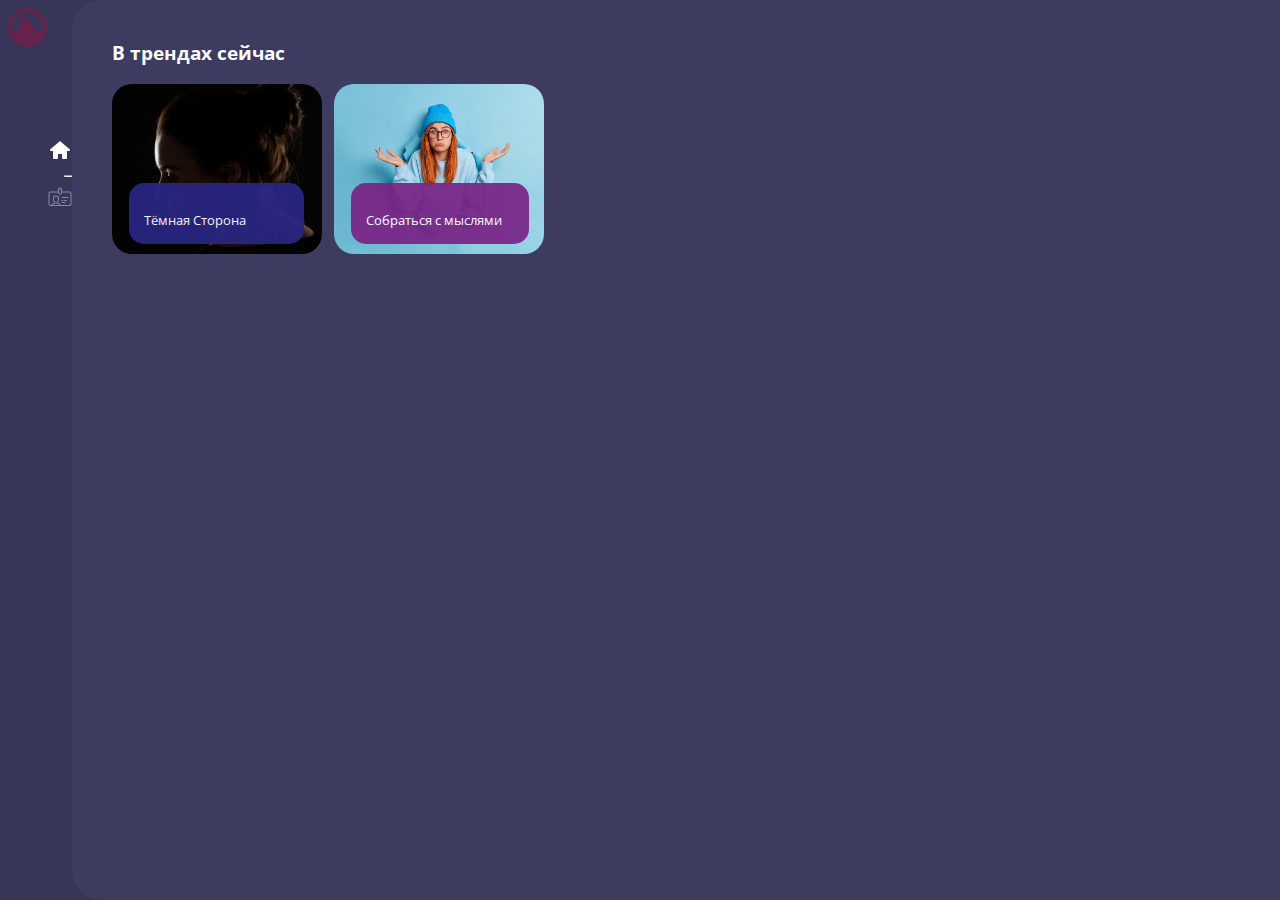
==== index.html @ 869f5dfe "Add files via upload" ====
<!DOCTYPE html>
<html lang="ru">

<head>
    <meta charset="UTF-8">
    <meta http-equiv="X-UA-Compatible" content="IE=edge">
    <meta name="viewport" content="width=device-width, initial-scale=1.0">
    <title>Главная</title>
    <link href="https://cdn.jsdelivr.net/npm/bootstrap@5.3.0-alpha1/dist/css/bootstrap.min.css" rel="stylesheet"
        integrity="sha384-GLhlTQ8iRABdZLl6O3oVMWSktQOp6b7In1Zl3/Jr59b6EGGoI1aFkw7cmDA6j6gD" crossorigin="anonymous">
    <link rel="stylesheet" href="https://cdnjs.cloudflare.com/ajax/libs/animate.css/4.1.1/animate.min.css" />
    <link rel="stylesheet" href="css/index.css">
    <link rel="shortcut icon" href="favicon.ico" type="image/x-icon">
</head>

<body>
    <header class="d-flex flex-column flex-shrink-0" style="width: 72px;">
        <a href="/" class="d-block p-3 link-dark text-decoration-none" data-bs-toggle="tooltip">
            <img src="assets/audio.png" class="bi pe-none" width="39" height="39">
        </a>
        <ul class="nav nav-flush flex-column mb-auto text-center">
            <li class="nav-item">
                <a href="#" class="nav-link active py-3 rounded-0" aria-current="page" data-bs-toggle="tooltip">
                    <img src="assets/home.png" class="bi pe-none" width="24" height="24" role="img">
                </a>
            </li>
            <hr>
            <li class="end">
                <a href="#" class="nav-link py-3 rounded-0" data-bs-toggle="tooltip">
                    <img src="assets/profile-no.png" class="bi pe-none" width="24" height="24" role="img">
                </a>
            </li>
    </header>
    <main class="container">
        <div class="playlist animate__animated animate__slideInRight">
            <h3>В трендах сейчас</h4>
                <div class="main animate__animated animate__zoomIn">
                    <a href="#" class="img-text-1">
                        <img src="assets/dark.jpg" class="card-img-top">
                        <div class="overlay-1">
                            <p>Тёмная Сторона</p>
                        </div>
                    </a>
                    <a href="#" class="img-text-2">
                        <img src="assets/contagion.jpg" class="card-img-top">
                        <div class="overlay-2">
                            <p>Собраться с мыслями</p>
                        </div>
                    </a>
                </div>
        </div>
        </div>
    </main>
    <script src="https://cdn.jsdelivr.net/npm/bootstrap@5.3.0-alpha1/dist/js/bootstrap.bundle.min.js"
        integrity="sha384-w76AqPfDkMBDXo30jS1Sgez6pr3x5MlQ1ZAGC+nuZB+EYdgRZgiwxhTBTkF7CXvN"
        crossorigin="anonymous"></script>
</body>

</html>
---- css/index.css ----
@import url('https://fonts.googleapis.com/css2?family=Open+Sans&display=swap');

* {
    font-family: 'Open Sans', sans-serif;
    overflow: hidden;
}

body {
    min-height: 100vh;
    min-height: -webkit-fill-available;
    background: #373658;
}

header {
    height: 100vh;
    height: -webkit-fill-available;
    max-height: 100vh;
    overflow-x: auto;
    overflow-y: hidden;
    background: #373658;
}

.nav-item {
    margin-top: 70px;
}

.end {
    margin-bottom: 70px;
}

hr {
    background: #434264;
    width: 40px;
    margin-left: 16px;
}

.playlist {
    position: absolute;
    height: 100%;
    background: #3D3B60;
    left: 72px;
    top: 0;
    right: 0;
    border-radius: 30px 0 0 30px;
    color: white;
}

.main {
    margin-top: 15px;
    margin-left: 40px;
    display: flex;
}

.link-dark {
    margin-top: 30px;
}

.card-img-top {
    max-width: 210px;
    max-height: 170px;
    border-radius: 20px;
}

.overlay-1 {
    position: absolute;
    background: #282682;
    padding: 15px 58px 15px 15px;
    border-radius: 15px;
    bottom: 15px;
    left: 17px;
    opacity: .94;
}

.img-text-1 {
    position: relative;
    max-width: 210px;
    margin-right: 12px;
    cursor: pointer;
}

.img-text-2 {
    position: relative;
    max-width: 210px;
}

p {
    margin-bottom: 0;
    font-size: 13px;
    color: white;
}

h3 {
    margin-top: 40px;
    margin-left: 40px;
}

.overlay-2 {
    position: absolute;
    background: #792787;
    padding: 15px 27px 15px 15px;
    border-radius: 15px;
    bottom: 15px;
    left: 17px;
    opacity: .94;
}
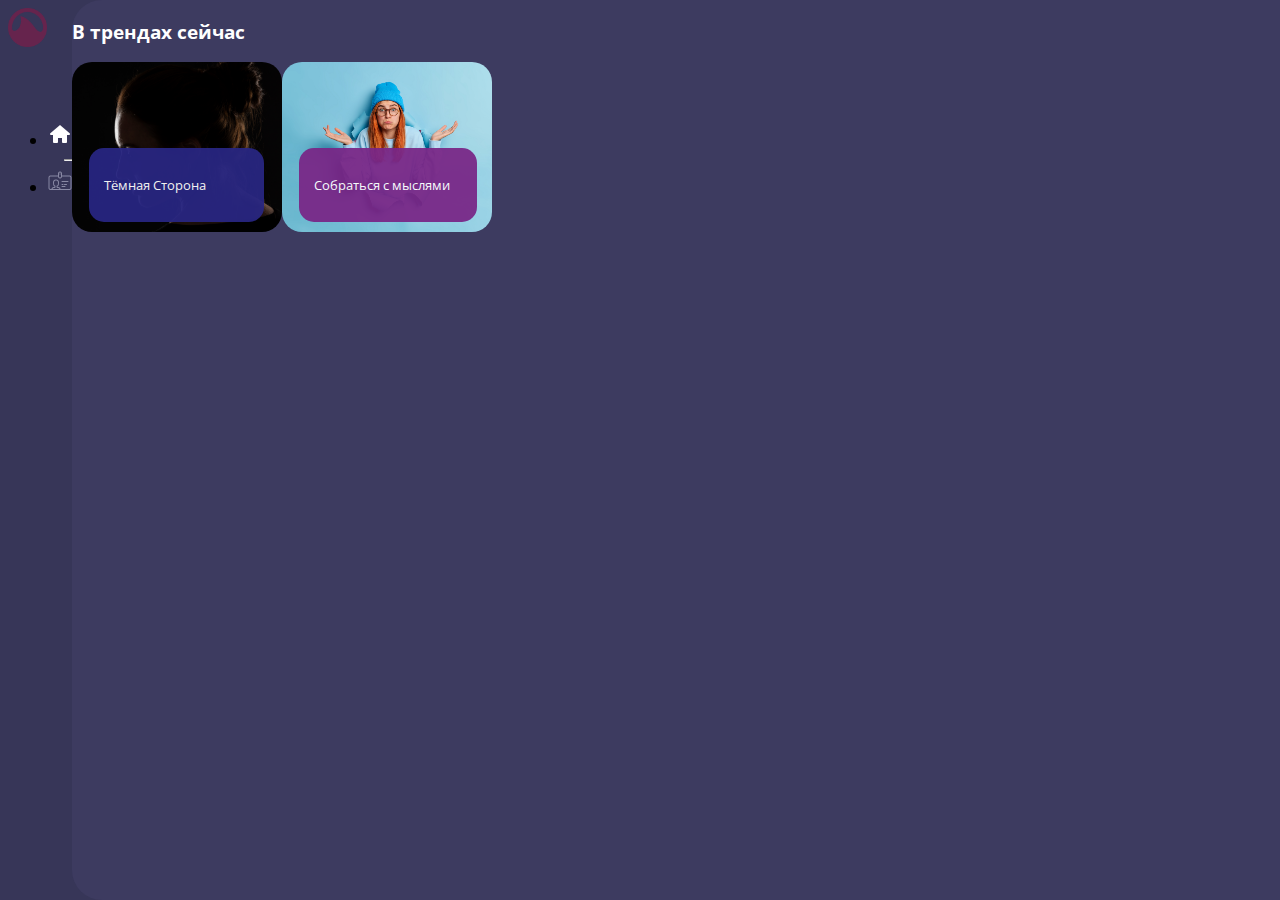
==== commit bf3080b9: "Add files via upload" ====
--- a/index.html
+++ b/index.html
@@ -15,7 +15,7 @@
 
 <body>
     <header class="d-flex flex-column flex-shrink-0" style="width: 72px;">
-        <a href="/" class="d-block p-3 link-dark text-decoration-none" data-bs-toggle="tooltip">
+        <a href="/music" class="d-block p-3 link-dark text-decoration-none" data-bs-toggle="tooltip">
             <img src="assets/audio.png" class="bi pe-none" width="39" height="39">
         </a>
         <ul class="nav nav-flush flex-column mb-auto text-center">
@@ -31,23 +31,26 @@
                 </a>
             </li>
     </header>
-    <main class="container">
-        <div class="playlist animate__animated animate__slideInRight">
-            <h3>В трендах сейчас</h4>
-                <div class="main animate__animated animate__zoomIn">
-                    <a href="#" class="img-text-1">
-                        <img src="assets/dark.jpg" class="card-img-top">
-                        <div class="overlay-1">
-                            <p>Тёмная Сторона</p>
+    <main>
+        <div class="playlist">
+            <h3 class="my-4 ms-5">В трендах сейчас</h3>
+            <div class="albums ms-5">
+                <div class="f">
+                    <div class="img-text animate__animated animate__zoomIn me-3">
+                        <img src="assets/dark.jpg" class="img">
+                        <div class="body-1">
+                            <p class="card-text">Тёмная Сторона</p>
                         </div>
-                    </a>
-                    <a href="#" class="img-text-2">
-                        <img src="assets/contagion.jpg" class="card-img-top">
-                        <div class="overlay-2">
-                            <p>Собраться с мыслями</p>
+                    </div>
+                    <div href="#" class="img-text animate__animated animate__zoomIn">
+                        <img src="assets/contagion.jpg" class="img">
+                        <div class="body-2">
+                            <p class="card-text">Собраться с мыслями</p>
                         </div>
-                    </a>
+                    </div>
                 </div>
+
+            </div>
         </div>
         </div>
     </main>
--- a/css/index.css
+++ b/css/index.css
@@ -2,21 +2,13 @@
 
 * {
     font-family: 'Open Sans', sans-serif;
-    overflow: hidden;
 }
 
 body {
-    min-height: 100vh;
-    min-height: -webkit-fill-available;
     background: #373658;
 }
 
 header {
-    height: 100vh;
-    height: -webkit-fill-available;
-    max-height: 100vh;
-    overflow-x: auto;
-    overflow-y: hidden;
     background: #373658;
 }
 
@@ -36,6 +28,7 @@
 
 .playlist {
     position: absolute;
+    width: 96.3%;
     height: 100%;
     background: #3D3B60;
     left: 72px;
@@ -45,23 +38,17 @@
     color: white;
 }
 
-.main {
-    margin-top: 15px;
-    margin-left: 40px;
-    display: flex;
-}
-
 .link-dark {
     margin-top: 30px;
 }
 
-.card-img-top {
+.img {
     max-width: 210px;
     max-height: 170px;
     border-radius: 20px;
 }
 
-.overlay-1 {
+.body-1 {
     position: absolute;
     background: #282682;
     padding: 15px 58px 15px 15px;
@@ -71,30 +58,17 @@
     opacity: .94;
 }
 
-.img-text-1 {
-    position: relative;
-    max-width: 210px;
-    margin-right: 12px;
-    cursor: pointer;
-}
-
-.img-text-2 {
+.img-text {
     position: relative;
     max-width: 210px;
 }
 
 p {
-    margin-bottom: 0;
     font-size: 13px;
     color: white;
 }
 
-h3 {
-    margin-top: 40px;
-    margin-left: 40px;
-}
-
-.overlay-2 {
+.body-2 {
     position: absolute;
     background: #792787;
     padding: 15px 27px 15px 15px;
@@ -102,4 +76,13 @@
     bottom: 15px;
     left: 17px;
     opacity: .94;
+}
+
+.albums {
+    overflow-x: auto;
+    min-width: 1000px;
+}
+
+.f {
+    display: flex;
 }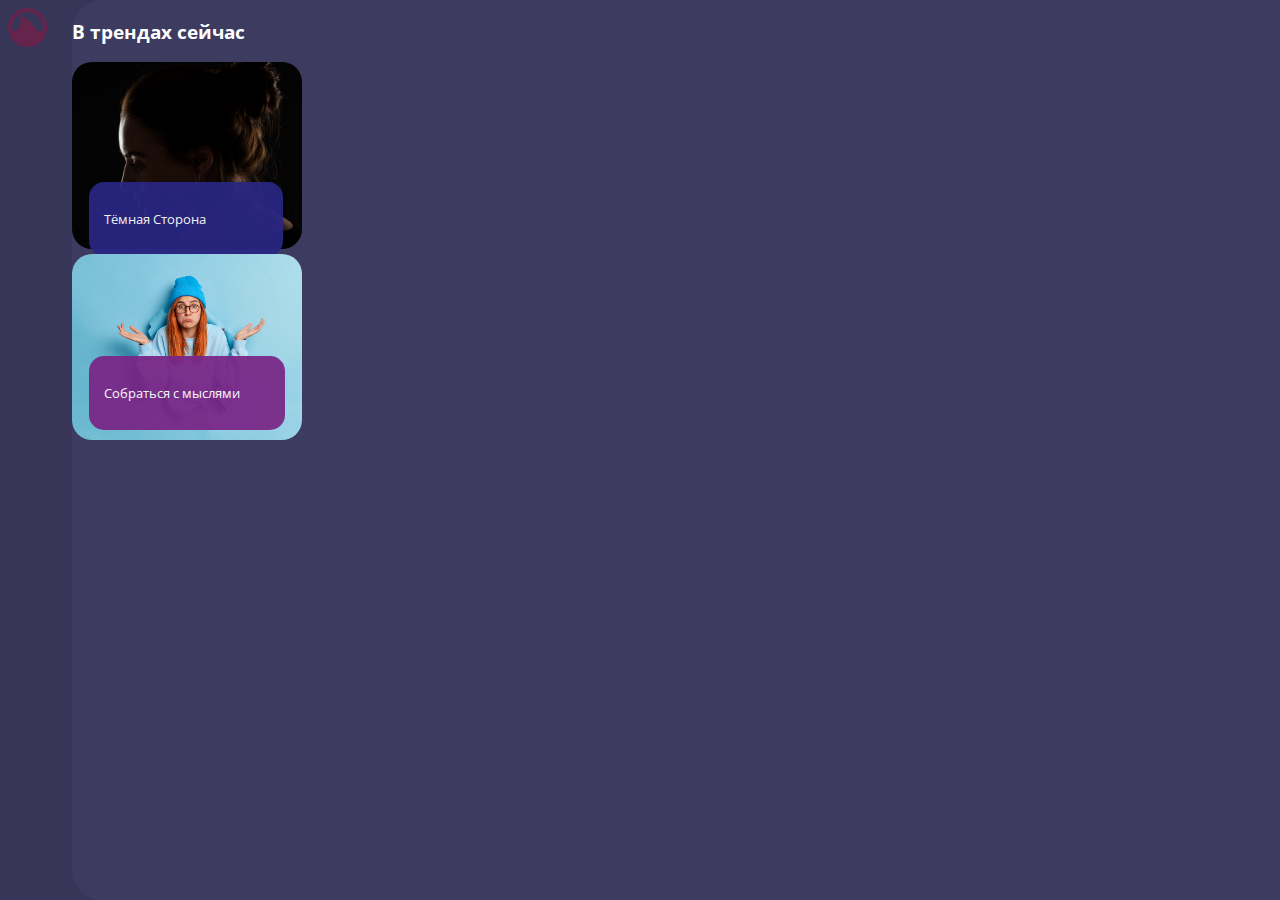
==== commit 731a8bd6: "Add files via upload" ====
--- a/index.html
+++ b/index.html
@@ -15,41 +15,30 @@
 
 <body>
     <header class="d-flex flex-column flex-shrink-0" style="width: 72px;">
-        <a href="/music" class="d-block p-3 link-dark text-decoration-none" data-bs-toggle="tooltip">
+        <a href="music" class="d-block p-3 link-dark text-decoration-none animate__animated animate__slideInRight" data-bs-toggle="tooltip">
             <img src="assets/audio.png" class="bi pe-none" width="39" height="39">
         </a>
-        <ul class="nav nav-flush flex-column mb-auto text-center">
-            <li class="nav-item">
-                <a href="#" class="nav-link active py-3 rounded-0" aria-current="page" data-bs-toggle="tooltip">
-                    <img src="assets/home.png" class="bi pe-none" width="24" height="24" role="img">
-                </a>
-            </li>
-            <hr>
-            <li class="end">
-                <a href="#" class="nav-link py-3 rounded-0" data-bs-toggle="tooltip">
-                    <img src="assets/profile-no.png" class="bi pe-none" width="24" height="24" role="img">
-                </a>
-            </li>
     </header>
-    <main>
-        <div class="playlist">
-            <h3 class="my-4 ms-5">В трендах сейчас</h3>
-            <div class="albums ms-5">
-                <div class="f">
-                    <div class="img-text animate__animated animate__zoomIn me-3">
+    <main class=" animate__animated animate__slideInRight">
+        <h3 class="my-4 ms-5">В трендах сейчас</h3>
+        <div class="albums ms-5">
+            <div class="d-flex">
+                <a href="album.html" class="me-3">
+                    <div class="img-text animate__animated animate__zoomIn">
                         <img src="assets/dark.jpg" class="img">
                         <div class="body-1">
                             <p class="card-text">Тёмная Сторона</p>
                         </div>
                     </div>
-                    <div href="#" class="img-text animate__animated animate__zoomIn">
+                </a>
+                <a href="album.html">
+                    <div class="img-text animate__animated animate__zoomIn">
                         <img src="assets/contagion.jpg" class="img">
                         <div class="body-2">
                             <p class="card-text">Собраться с мыслями</p>
                         </div>
                     </div>
-                </div>
-
+                </a>
             </div>
         </div>
         </div>
--- a/css/index.css
+++ b/css/index.css
@@ -8,27 +8,9 @@
     background: #373658;
 }
 
-header {
-    background: #373658;
-}
-
-.nav-item {
-    margin-top: 70px;
-}
-
-.end {
-    margin-bottom: 70px;
-}
-
-hr {
-    background: #434264;
-    width: 40px;
-    margin-left: 16px;
-}
-
-.playlist {
+main {
     position: absolute;
-    width: 96.3%;
+    
     height: 100%;
     background: #3D3B60;
     left: 72px;
@@ -38,29 +20,25 @@
     color: white;
 }
 
-.link-dark {
-    margin-top: 30px;
-}
-
 .img {
-    max-width: 210px;
-    max-height: 170px;
+    max-width: 230px;
+    max-height: 190px;
     border-radius: 20px;
 }
 
 .body-1 {
     position: absolute;
     background: #282682;
-    padding: 15px 58px 15px 15px;
+    padding: 15px 77px 15px 15px;
     border-radius: 15px;
-    bottom: 15px;
+    top: 120px;
     left: 17px;
     opacity: .94;
 }
 
 .img-text {
     position: relative;
-    max-width: 210px;
+    max-width: 230px;
 }
 
 p {
@@ -71,7 +49,7 @@
 .body-2 {
     position: absolute;
     background: #792787;
-    padding: 15px 27px 15px 15px;
+    padding: 15px 45px 15px 15px;
     border-radius: 15px;
     bottom: 15px;
     left: 17px;
@@ -80,9 +58,48 @@
 
 .albums {
     overflow-x: auto;
-    min-width: 1000px;
 }
 
-.f {
-    display: flex;
+span.me-3 {
+    color: grey;
+}
+
+li img {
+    border-radius: 15px;
+}
+
+div .d-flex {
+    align-items: center;
+}
+
+.text-secondary {
+    font-size: 12px;
+}
+
+.time {
+    font-size: 13px;
+}
+
+.text {
+    width: 178px;
+}
+
+.row {
+    margin-left: -1px;
+    padding: 0;
+}
+
+@media (max-width: 425px) {
+    .ms-auto {
+        visibility: hidden;
+    }
+    .list {
+        margin-top: 10px;
+    }
+}
+
+@media (max-height: 740px) {
+    main {
+        height: auto;
+    }
 }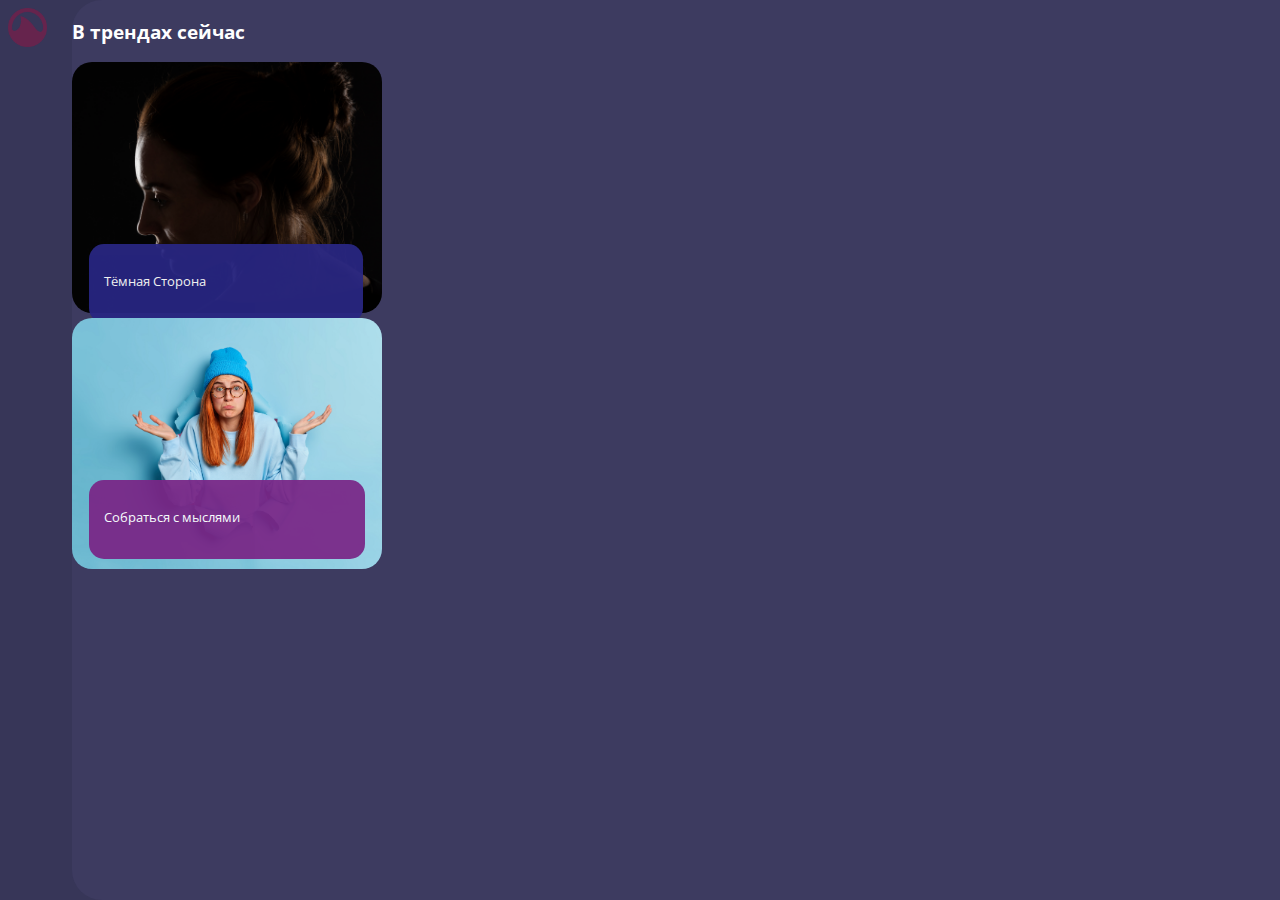
==== commit 05f5e2b6: "Add files via upload" ====
--- a/index.html
+++ b/index.html
@@ -15,13 +15,13 @@
 
 <body>
     <header class="d-flex flex-column flex-shrink-0" style="width: 72px;">
-        <a href="music" class="d-block p-3 link-dark text-decoration-none animate__animated animate__slideInRight" data-bs-toggle="tooltip">
+        <a href="/music" class="d-block p-3 link-dark text-decoration-none" data-bs-toggle="tooltip">
             <img src="assets/audio.png" class="bi pe-none" width="39" height="39">
         </a>
     </header>
-    <main class=" animate__animated animate__slideInRight">
-        <h3 class="my-4 ms-5">В трендах сейчас</h3>
-        <div class="albums ms-5">
+    <main class="animate__animated animate__slideInRight">
+        <h3 class="my-4 ms-4">В трендах сейчас</h3>
+        <div class="albums ms-4">
             <div class="d-flex">
                 <a href="album.html" class="me-3">
                     <div class="img-text animate__animated animate__zoomIn">
@@ -31,7 +31,7 @@
                         </div>
                     </div>
                 </a>
-                <a href="album.html">
+                <a href="album.html" class="pe-4">
                     <div class="img-text animate__animated animate__zoomIn">
                         <img src="assets/contagion.jpg" class="img">
                         <div class="body-2">
--- a/css/index.css
+++ b/css/index.css
@@ -10,7 +10,6 @@
 
 main {
     position: absolute;
-    
     height: 100%;
     background: #3D3B60;
     left: 72px;
@@ -21,24 +20,24 @@
 }
 
 .img {
-    max-width: 230px;
-    max-height: 190px;
+    max-width: 310px;
+    max-height: 270px;
     border-radius: 20px;
 }
 
 .body-1 {
     position: absolute;
     background: #282682;
-    padding: 15px 77px 15px 15px;
+    padding: 15px 157px 20px 15px;
     border-radius: 15px;
-    top: 120px;
+    top: 182px;
     left: 17px;
     opacity: .94;
 }
 
 .img-text {
     position: relative;
-    max-width: 230px;
+    max-width: 310px;
 }
 
 p {
@@ -49,7 +48,7 @@
 .body-2 {
     position: absolute;
     background: #792787;
-    padding: 15px 45px 15px 15px;
+    padding: 15px 125px 20px 15px;
     border-radius: 15px;
     bottom: 15px;
     left: 17px;
@@ -73,7 +72,7 @@
 }
 
 .text-secondary {
-    font-size: 12px;
+    font-size: 9px;
 }
 
 .time {
@@ -90,16 +89,21 @@
 }
 
 @media (max-width: 425px) {
-    .ms-auto {
-        visibility: hidden;
-    }
     .list {
         margin-top: 10px;
     }
+    header {
+        visibility: hidden;
+        width: 0;
+    }
+    main {
+        left: 0;
+    }
 }
 
-@media (max-height: 740px) {
-    main {
-        height: auto;
+@media (max-width: 1180px) {
+    .ms-auto {
+        visibility: hidden;
+        width: 0;
     }
 }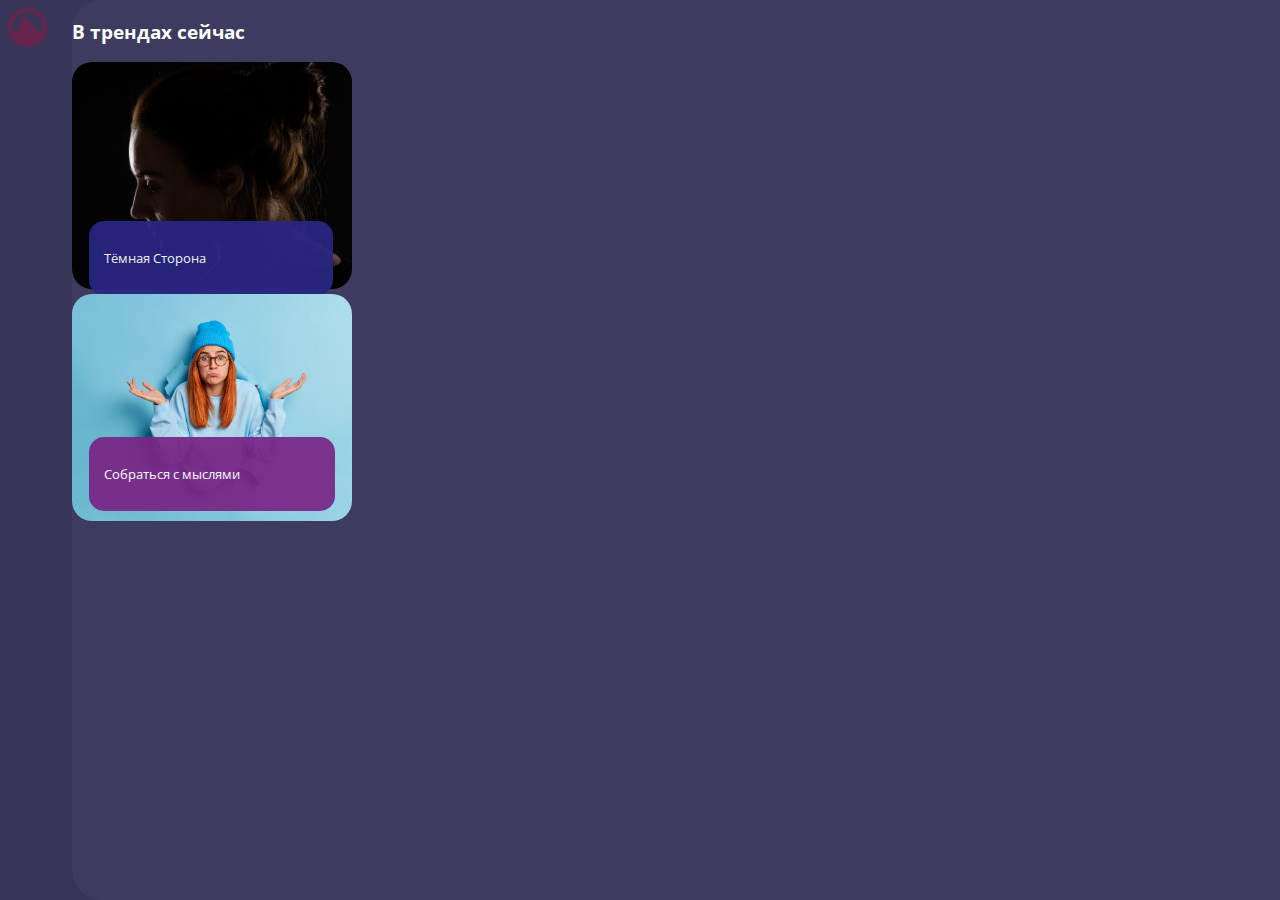
==== commit 42883646: "Add files via upload" ====
--- a/index.html
+++ b/index.html
@@ -19,9 +19,9 @@
             <img src="assets/audio.png" class="bi pe-none" width="39" height="39">
         </a>
     </header>
-    <main class="animate__animated animate__slideInRight">
+    <main>
         <h3 class="my-4 ms-4">В трендах сейчас</h3>
-        <div class="albums ms-4">
+        <div class="albums ms-3">
             <div class="d-flex">
                 <a href="album.html" class="me-3">
                     <div class="img-text animate__animated animate__zoomIn">
--- a/css/index.css
+++ b/css/index.css
@@ -20,24 +20,24 @@
 }
 
 .img {
-    max-width: 310px;
-    max-height: 270px;
+    max-width: 280px;
+    max-height: 240px;
     border-radius: 20px;
 }
 
 .body-1 {
     position: absolute;
     background: #282682;
-    padding: 15px 157px 20px 15px;
+    padding: 15px 127px 15px 15px;
     border-radius: 15px;
-    top: 182px;
+    top: 159px;
     left: 17px;
     opacity: .94;
 }
 
 .img-text {
     position: relative;
-    max-width: 310px;
+    max-width: 280px;
 }
 
 p {
@@ -48,7 +48,7 @@
 .body-2 {
     position: absolute;
     background: #792787;
-    padding: 15px 125px 20px 15px;
+    padding: 15px 95px 15px 15px;
     border-radius: 15px;
     bottom: 15px;
     left: 17px;
@@ -95,6 +95,7 @@
     header {
         visibility: hidden;
         width: 0;
+        height: 0;
     }
     main {
         left: 0;
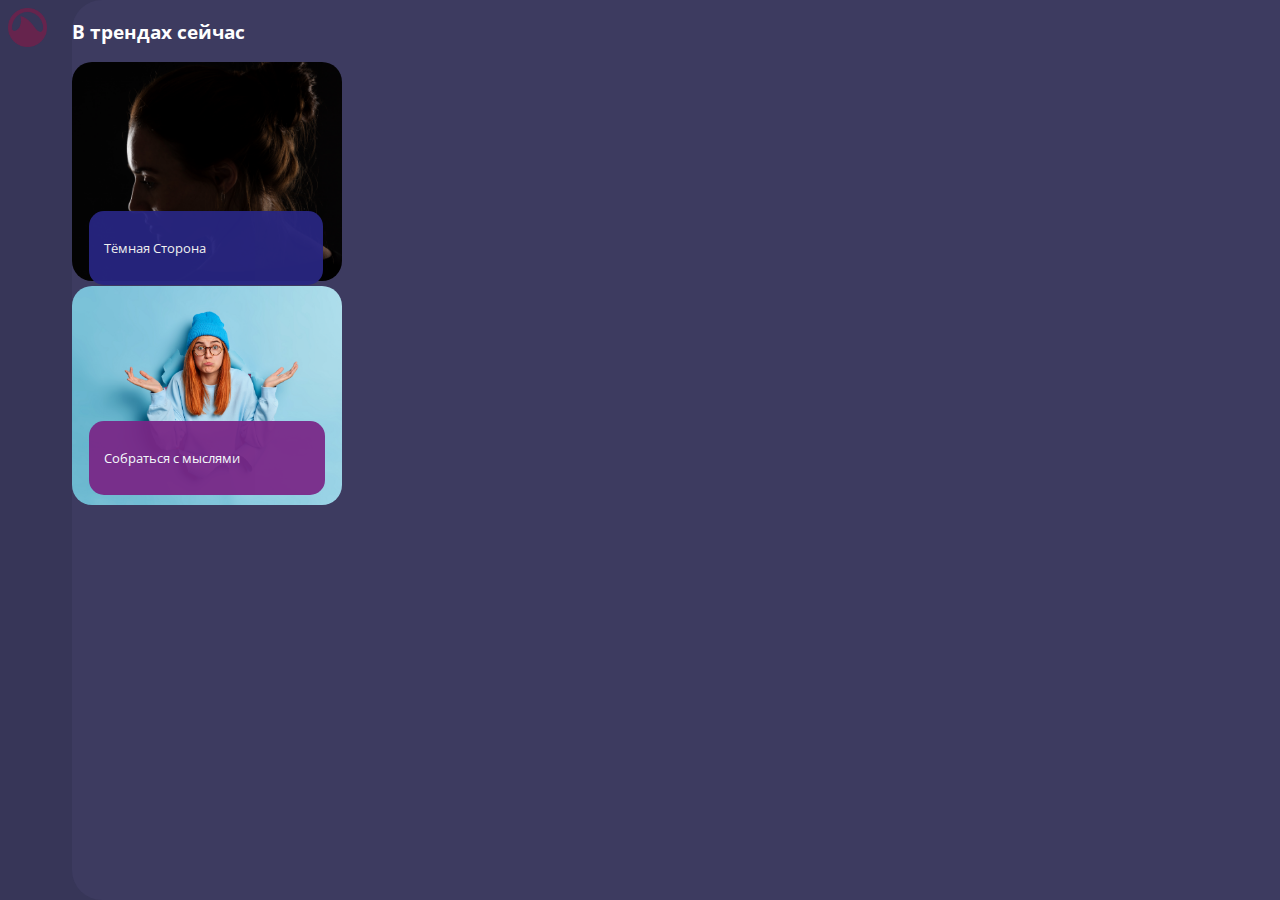
==== commit f8f589df: "Add files via upload" ====
--- a/index.html
+++ b/index.html
@@ -31,7 +31,7 @@
                         </div>
                     </div>
                 </a>
-                <a href="album.html" class="pe-4">
+                <a href="album.html" class="pe-3">
                     <div class="img-text animate__animated animate__zoomIn">
                         <img src="assets/contagion.jpg" class="img">
                         <div class="body-2">
--- a/css/index.css
+++ b/css/index.css
@@ -20,24 +20,24 @@
 }
 
 .img {
-    max-width: 280px;
-    max-height: 240px;
+    max-width: 270px;
+    max-height: 230px;
     border-radius: 20px;
 }
 
 .body-1 {
     position: absolute;
     background: #282682;
-    padding: 15px 127px 15px 15px;
+    padding: 15px 117px 15px 15px;
     border-radius: 15px;
-    top: 159px;
+    top: 149px;
     left: 17px;
     opacity: .94;
 }
 
 .img-text {
     position: relative;
-    max-width: 280px;
+    max-width: 270px;
 }
 
 p {
@@ -48,7 +48,7 @@
 .body-2 {
     position: absolute;
     background: #792787;
-    padding: 15px 95px 15px 15px;
+    padding: 15px 85px 15px 15px;
     border-radius: 15px;
     bottom: 15px;
     left: 17px;
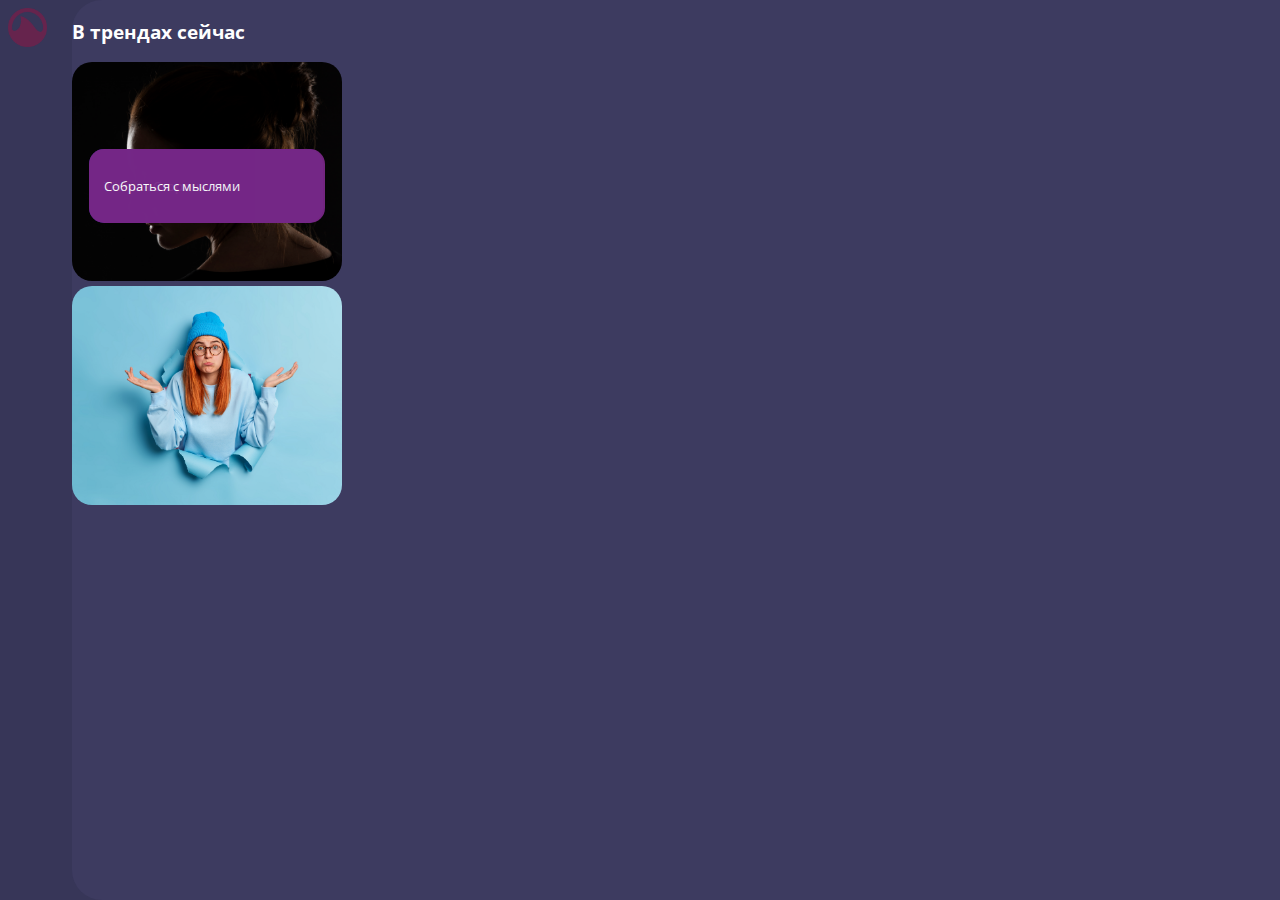
==== commit 58624d97: "Add files via upload" ====
--- a/index.html
+++ b/index.html
@@ -11,6 +11,8 @@
     <link rel="stylesheet" href="https://cdnjs.cloudflare.com/ajax/libs/animate.css/4.1.1/animate.min.css" />
     <link rel="stylesheet" href="css/index.css">
     <link rel="shortcut icon" href="favicon.ico" type="image/x-icon">
+    <script src="js/data.js" defer></script>
+    <script src="js/index.js" defer></script>
 </head>
 
 <body>
@@ -20,25 +22,11 @@
         </a>
     </header>
     <main>
-        <h3 class="my-4 ms-4">В трендах сейчас</h3>
-        <div class="albums ms-3">
-            <div class="d-flex">
-                <a href="album.html" class="me-3">
-                    <div class="img-text animate__animated animate__zoomIn">
-                        <img src="assets/dark.jpg" class="img">
-                        <div class="body-1">
-                            <p class="card-text">Тёмная Сторона</p>
-                        </div>
-                    </div>
-                </a>
-                <a href="album.html" class="pe-3">
-                    <div class="img-text animate__animated animate__zoomIn">
-                        <img src="assets/contagion.jpg" class="img">
-                        <div class="body-2">
-                            <p class="card-text">Собраться с мыслями</p>
-                        </div>
-                    </div>
-                </a>
+        <div class="back">
+            <h3 class="my-4 ms-4">В трендах сейчас</h3>
+            <div class="albums ms-3">
+                <div class="d-flex album">
+                </div>
             </div>
         </div>
         </div>
--- a/css/index.css
+++ b/css/index.css
@@ -8,7 +8,7 @@
     background: #373658;
 }
 
-main {
+.back {
     position: absolute;
     height: 100%;
     background: #3D3B60;
@@ -35,11 +35,6 @@
     opacity: .94;
 }
 
-.img-text {
-    position: relative;
-    max-width: 270px;
-}
-
 p {
     font-size: 13px;
     color: white;
@@ -50,7 +45,7 @@
     background: #792787;
     padding: 15px 85px 15px 15px;
     border-radius: 15px;
-    bottom: 15px;
+    top: 149px;
     left: 17px;
     opacity: .94;
 }
@@ -89,7 +84,7 @@
 }
 
 @media (max-width: 425px) {
-    .list {
+    .playlist {
         margin-top: 10px;
     }
     header {
@@ -97,7 +92,7 @@
         width: 0;
         height: 0;
     }
-    main {
+    .back {
         left: 0;
     }
 }
